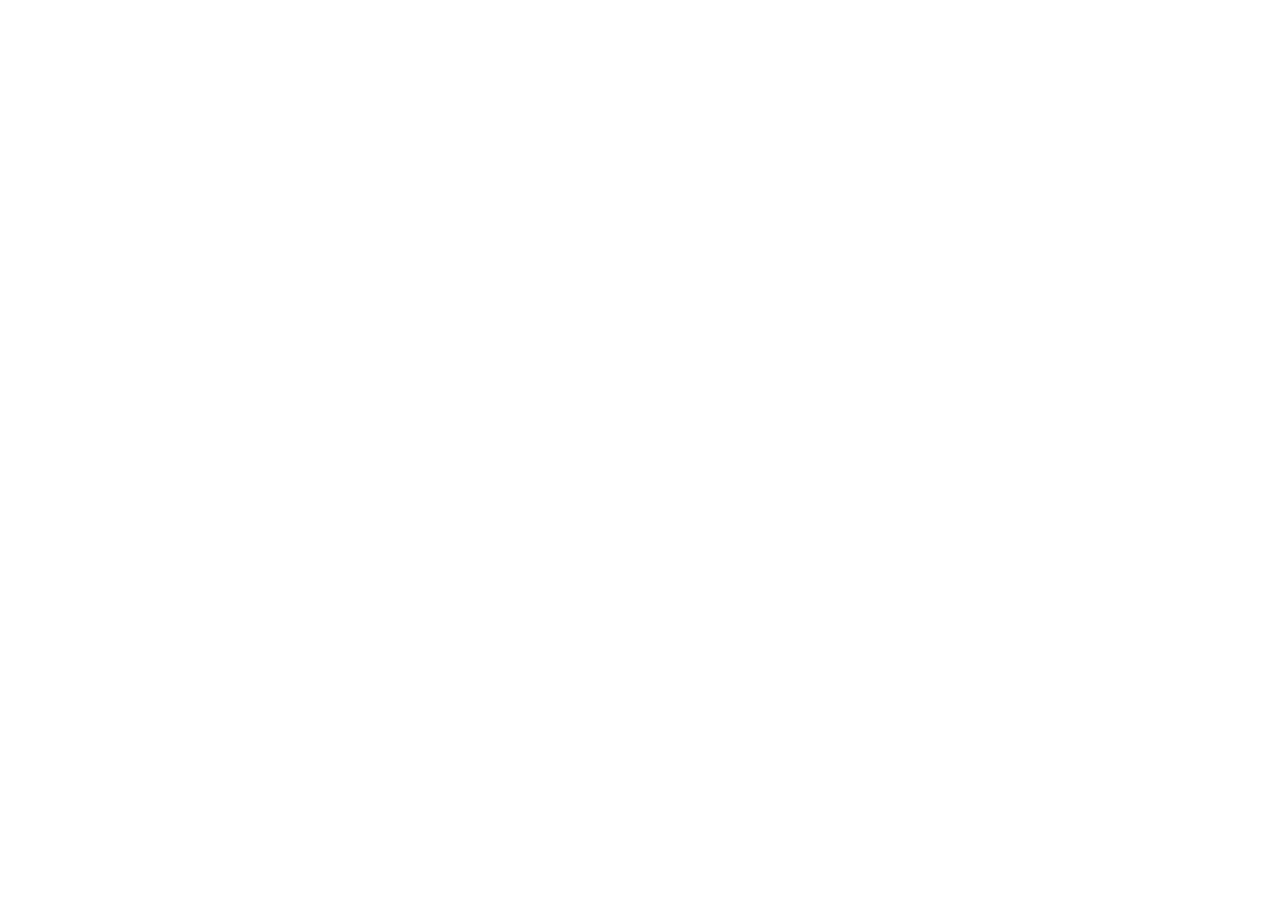
==== index.html @ e7555e09 "first commit" ====
<!DOCTYPE html>
<html lang="en">
<head>
    <meta charset="UTF-8">
    <meta name="viewport" content="width=device-width, initial-scale=1.0">
    <title>javascript file</title>
</head>
<body>
    <link rel="stylesheet" href="script.js">
</body>
</html>
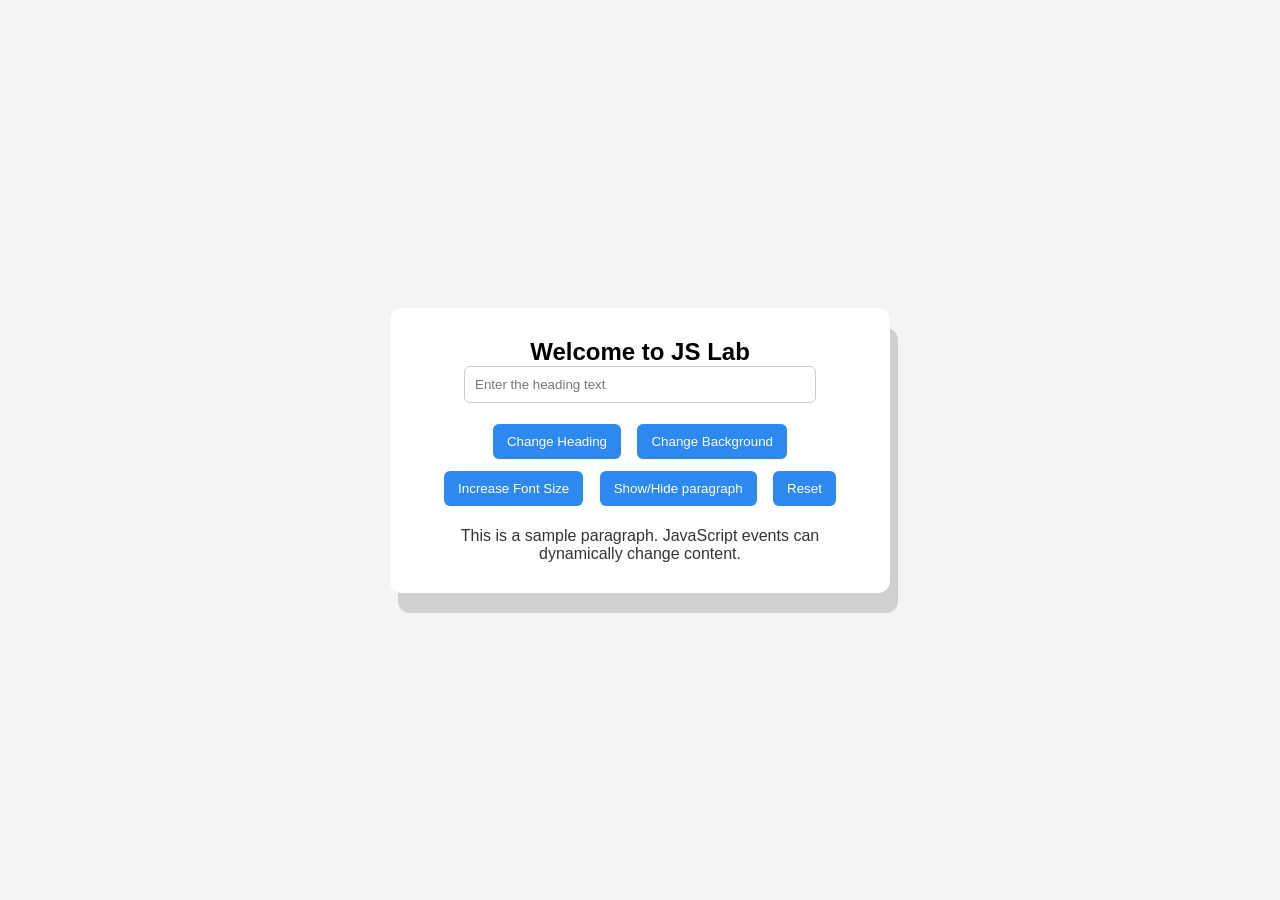
==== commit 78edc9da: "experiment-3" ====
--- a/index.html
+++ b/index.html
@@ -3,9 +3,25 @@
 <head>
     <meta charset="UTF-8">
     <meta name="viewport" content="width=device-width, initial-scale=1.0">
-    <title>javascript file</title>
+    <title>Experiment 3</title>
+    <link rel="stylesheet" href="style.css">
 </head>
 <body>
-    <link rel="stylesheet" href="script.js">
+    <div class="container">
+        <h2 id="main heading">Welcome to JS Lab</h2>
+        <input type="text" id="name" placeholder="Enter the heading text">
+        
+        <div class="button-group">
+            <button id="changtxtbtn">Change Heading</button>
+            <button id="bgcolorbtn">Change Background</button>
+            <button id="fontsizebtn">Increase Font Size</button>
+            <button id="togglebtn">Show/Hide paragraph</button>
+            <button id="resetbtn">Reset</button>
+        </div>
+
+        <p id="paragraph">This is a sample paragraph. JavaScript events can dynamically change content.</p>
+    </div>
+
+    <script src="script.js"></script>
 </body>
 </html>
--- a/style.css
+++ b/style.css
@@ -0,0 +1,58 @@
+* {
+    margin: 0;
+    padding: 0;
+    box-sizing: border-box;
+    font-family: Arial, Helvetica, sans-serif;
+}
+
+body {
+    background-color: #f4f4f4;
+    display: flex;
+    justify-content: center;
+    align-items: center;
+    height: 100vh;
+}
+
+.container {
+    background: #ffffff;
+    padding: 30px;
+    width: 500px;
+    text-align: center;
+    border-radius: 12px;
+    box-shadow: 8px 20px rgba(0, 0, 0, 0.15);
+}
+
+#mainheading {
+    margin-bottom: 15px;
+    font-size: 26px;
+}
+
+input {
+    width: 80%;
+    padding: 10px;
+    margin-bottom: 15px;
+    border-radius: 6px;
+    border: 1px solid #ccc;
+    outline: none;
+}
+
+button {
+    padding: 10px 14px;
+    margin: 6px;
+    border: none;
+    border-radius: 6px;
+    background-color: #2d89ef;
+    color: white;
+    cursor: pointer;
+    transition: 0.3s;
+}
+
+button:hover {
+    background-color: #1b5fbf;
+}
+
+#paragraph {
+    margin-top: 15px;
+    font-size: 16px;
+    color: #333;
+}
